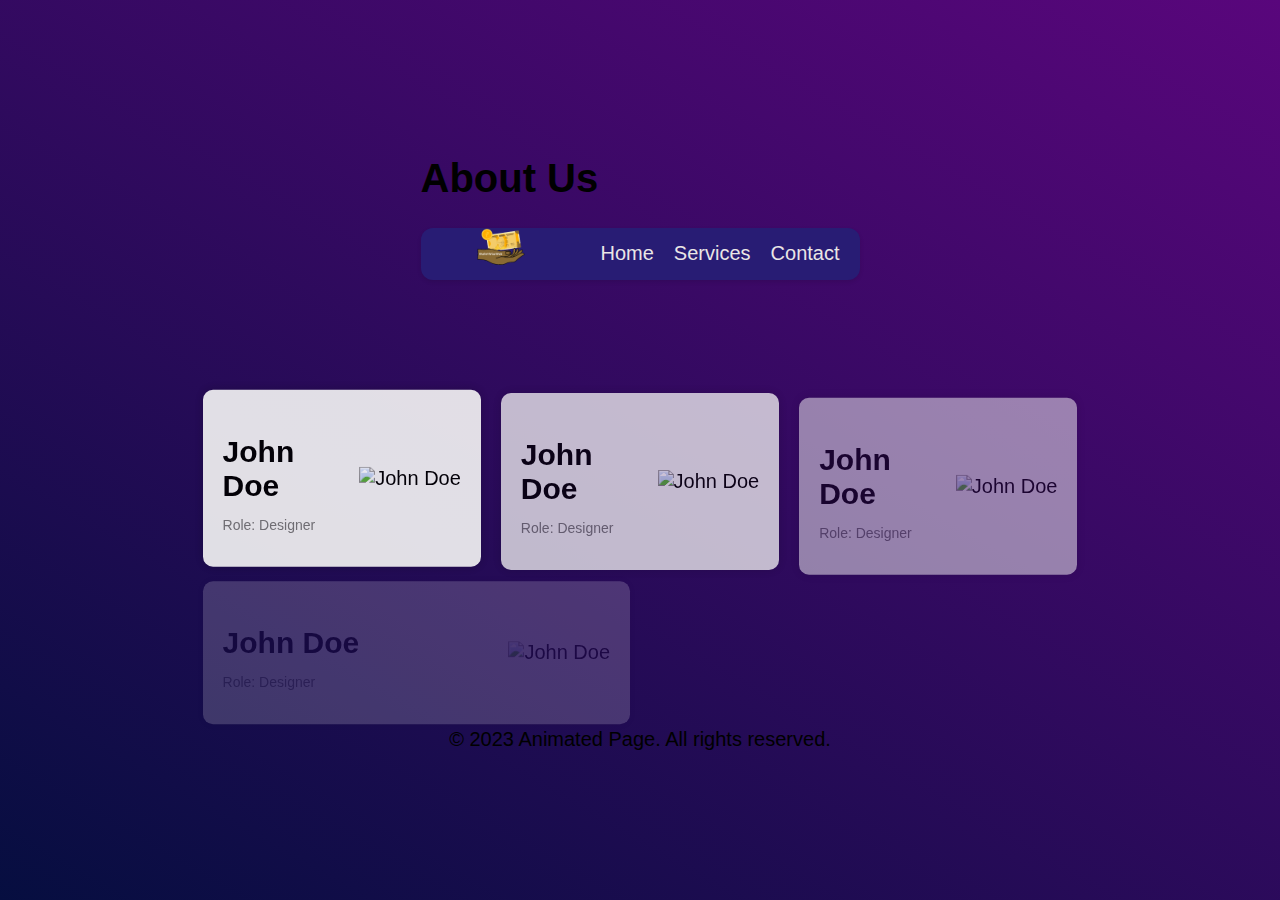
==== about.html @ c11faf38 "Add files via upload" ====
<!DOCTYPE html>
<html>

<head>
    <title>About Us - Animated Page</title>
    <link rel="stylesheet" type="text/css" href="about.css">
    <link rel="stylesheet" href="styles/login.css">
    <link rel="stylesheet" href="styles.css">
    <link rel="icon" href="Images/logo2.jpeg" type="image/x-icon">
</head>

<body>
    <header>
        <h1>About Us</h1>
        <nav class="navbar">
            <div class="logo">
                <img id="wwlogo" src="images/wwwlogo.png" alt="logo">
            </div>
            <ul class="nav-links">
                <li><a href="index.html">Home</a></li>
                <!-- <li><a href="about.html">About</a></li> -->
                <li><a href="#">Services</a></li>
                <li><a href="#">Contact</a></li>
            </ul>
            <!-- <div class="dark-mode-toggle">
                <input type="checkbox" id="dark-mode-toggle">
                <label for="dark-mode-toggle"></label>
            </div> -->
        </nav>
    </header>

    <main>
        <section id="about">
            <div class="team-members">
                <!-- Repeat the following structure for each team member -->
                <div class="team-member">
                    <div class="member-info">
                        <h2>John Doe</h2>
                        <p>Role: Designer</p>
                    </div>
                    <div class="member-image">
                        <img src="john_doe.jpg" alt="John Doe">
                    </div>
                </div>
                <div class="team-member">
                    <div class="member-info">
                        <h2>John Doe</h2>
                        <p>Role: Designer</p>
                    </div>
                    <div class="member-image">
                        <img src="john_doe.jpg" alt="John Doe">
                    </div>
                </div>
                <div class="team-member">
                    <div class="member-info">
                        <h2>John Doe</h2>
                        <p>Role: Designer</p>
                    </div>
                    <div class="member-image">
                        <img src="john_doe.jpg" alt="John Doe">
                    </div>
                </div>
                <!-- Repeat ends here -->
            </div>
            <div class="team-members">
                <!-- Repeat the following structure for each team member -->
                <div class="team-member">
                    <div class="member-info">
                        <h2>John Doe</h2>
                        <p>Role: Designer</p>
                    </div>
                    <div class="member-image">
                        <img src="john_doe.jpg" alt="John Doe">
                    </div>
                </div>
                <div class="team-member">
                    <div class="member-info">
                        <h2>John Doe</h2>
                        <p>Role: Designer</p>
                    </div>
                    <div class="member-image">
                        <img src="john_doe.jpg" alt="John Doe">
                    </div>
                </div>
                <!-- Repeat ends here -->
            </div>
        </section>
    </main>

    <footer>
        <p>&copy; 2023 Animated Page. All rights reserved.</p>
    </footer>

    <script src="https://cdnjs.cloudflare.com/ajax/libs/gsap/3.9.1/gsap.min.js"></script>
    <script src="about.js"></script>
</body>

</html>
---- about.css ----
/* Same CSS as provided earlier with minor adjustments */

/* Add styling for team members */
.team-members {
    display: flex;
    flex-wrap: wrap;
    gap: 20px;
}

.team-member {
    flex: 1;
    display: flex;
    align-items: center;
    justify-content: space-between;
    background-color: #f5f5f5;
    border-radius: 10px;
    padding: 20px;
    box-shadow: 0px 0px 10px rgba(0, 0, 0, 0.2);
    overflow: hidden;
    transition: transform 0.3s;
}

.team-member:hover {
    transform: translateY(-10px);
}

.member-info {
    flex: 1;
}

.member-image {
    flex: 1;
    text-align: right;
}

.team-member h2 {
    margin-bottom: 5px;
}

.team-member p {
    font-size: 14px;
    color: #777;
}
---- styles/login.css ----
@import url('https://fonts.googleapis.com/css?family=Montserrat:400,800');

* {
  box-sizing: border-box;
}

body {
  background: #f6f5f7;
  /* background: linear-gradient(30deg, rgb(232, 216, 151),rgb(247, 166, 134)); */
  background: linear-gradient(30deg, rgb(37 2 2), rgb(61, 64, 240));
  background: linear-gradient(30deg, rgb(6 14 64), rgb(89 6 124));
  /* background: linear-gradient(90deg, rgb(214, 156, 90),rgb(245, 207, 218),rgb(240, 210, 228),rgb(227, 126, 173)); */
  display: flex;
  justify-content: center;
  align-items: center;
  height: 100vh;
  margin: -20px 0;
  font-family: 'Montserrat', sans-serif;
  font-size: 20px;
  flex-direction: column;
}

.container {
  background: #fff;
  border-radius: 10px;
  box-shadow: 0 14px 28px rgba(0, 0, 0, 0.25),
    0 10px 10px rgba(0, 0, 0, 0.22);
  position: relative;
  overflow: hidden;
  width: 768px;
  max-width: 100%;
  min-height: 480px;
}

.form-container {
  position: absolute;
  top: 0;
  height: 100%;
  transition: all 0.6s ease-in-out;
}

.sign-in-container {
  left: 0;
  width: 50%;
  z-index: 2;
}

.sign-up-container {
  left: 0;
  width: 50%;
  opacity: 0;
  z-index: 1;
}

.overlay-container {
  position: absolute;
  top: 0;
  left: 50%;
  width: 50%;
  height: 100%;
  overflow: hidden;
  transition: transform 0.6s ease-in-out;
  z-index: 100;
}

.overlay {
  background: #ff416c;
  background: -webkit-linear-gradient(to right, #ff4b2b, #ff416c);
  background: linear-gradient(to right, #4f2e28, #031c7c);
  background-repeat: no-repeat;
  background-size: cover;
  background-position: 0 0;
  color: #fff;
  position: relative;
  left: -100%;
  height: 100%;
  width: 200%;
  transform: translateX(0);
  transition: transform 0.6s ease-in-out;
}

.overlay-panel {
  position: absolute;
  top: 0;
  display: flex;
  flex-direction: column;
  justify-content: center;
  align-items: flex-start;
  padding: 0 40px;
  height: 100%;
  width: 50%;
  text-align: left;
  transform: translateX(0);
  transition: transform 0.6s ease-in-out;
}

.overlay-left {
  transform: translateX(-20%);
}

.overlay-right {
  right: 0;
  transform: translateX(0);
}

.overlay h1 {
  font-weight: bold;
  margin: 0;
}

.overlay p {
  margin: 20px 0;
  font-size: 18px;
  line-height: 1.5;
}

.overlay button {
  border-radius: 25px;
  background: #ff416c;
  border: none;
  color: #fff;
  cursor: pointer;
  font-size: 16px;
  font-weight: bold;
  padding: 12px 24px;
  letter-spacing: 1px;
  transition: background 0.3s ease;
}

.overlay button.ghost {
  background: transparent;
  border-color: #fff;
}

.container.right-panel-active .sign-in-container {
  transform: translateX(100%);
}

.container.right-panel-active .sign-up-container {
  transform: translateX(100%);
  opacity: 1;
  z-index: 5;
  background-color: white;
}

.container.right-panel-active .overlay-container {
  transform: translateX(-100%);
}

.container.right-panel-active .overlay {
  transform: translateX(50%);
}

.container.right-panel-active .overlay-left {
  transform: translateX(0);
}

.container.right-panel-active .overlay-right {
  transform: translateX(20%);
}

#goback {
  /* text-align: right; */
  /* align-items: right; */
  color: white;
  text-decoration: none;
  font-size: 18px;
  padding: 12px;
  text-shadow: 1px 1px 2px rgba(0, 0, 0, 0.2);
  border-radius: 100px;
}

#goback:hover {
  color: rgb(246, 248, 248);
  background-color: rgb(47, 53, 235);
  text-decoration: solid;
}

.form-container {
  margin: 50px;
}

#signIn:hover {
  color: rgb(246, 248, 248);
  background-color: rgb(97, 40, 10);
}

#signUp:hover {
  color: rgb(246, 248, 248);
  background-color: rgb(47, 53, 235);
}

#text1:hover {
  /* background-color: rgb(236, 169, 161); */
  background-color: rgb(203, 207, 248);
}
#text2:hover {
  /* background-color: rgb(236, 169, 161); */
  background-color: rgb(244, 177, 132);
}

#image1 {
  width: 100px;
  margin-left: 90px;
  border: 5px solid rgba(0, 0, 0, 0.5);
  border-radius: 360px;
  align-items: center;
}

button:hover {
  background-color: #e3dfe2;
  font-size: 15px;
}

.logo img {
  display: flex;
}

#wwlogo {
  margin: 10px;
  padding: 0px;
  width: 100px;
  align-items: center;
}
---- styles.css ----
body {
    margin: 0;
    font-family: Arial, sans-serif;
}

.navbar {
    display: flex;
    justify-content: space-between;
    align-items: center;
    padding: 20px;
    background-color: #281c74;
    transition: background-color 0.3s;
    box-shadow: 0px 2px 4px rgba(0, 0, 0, 0.1);
    margin-bottom: 12vh;
    max-height: 52px;
    border-radius: 12px;
}

.logo {
    font-size: 24px;
    font-weight: bold;
}

.nav-links {
    list-style: none;
    display: flex;
    gap: 20px;
}

.nav-links li a {
    text-decoration: none;
    color: #eae6e6;
    transition: color 0.3s;
}

.dark-mode-toggle label {
    display: inline-block;
    width: 30px;
    height: 16px;
    background-color: #ccc;
    border-radius: 8px;
    cursor: pointer;
    position: relative;
}

.dark-mode-toggle input[type="checkbox"] {
    display: none;
}

.dark-mode-toggle label:before {
    content: '';
    position: absolute;
    top: 2px;
    left: 2px;
    width: 12px;
    height: 12px;
    background-color: #fff;
    border-radius: 50%;
    transition: transform 0.3s;
}

.dark-mode-toggle input:checked + label {
    background-color: #555;
}

.dark-mode-toggle input:checked + label:before {
    transform: translateX(14px);
}

/* Dark mode styles */
body.dark-mode {
    background-color: #333;
    color: #fff;
}

.navbar.dark-mode {
    background-color: #222;
}

.nav-links li a.dark-mode {
    color: #fff;
}
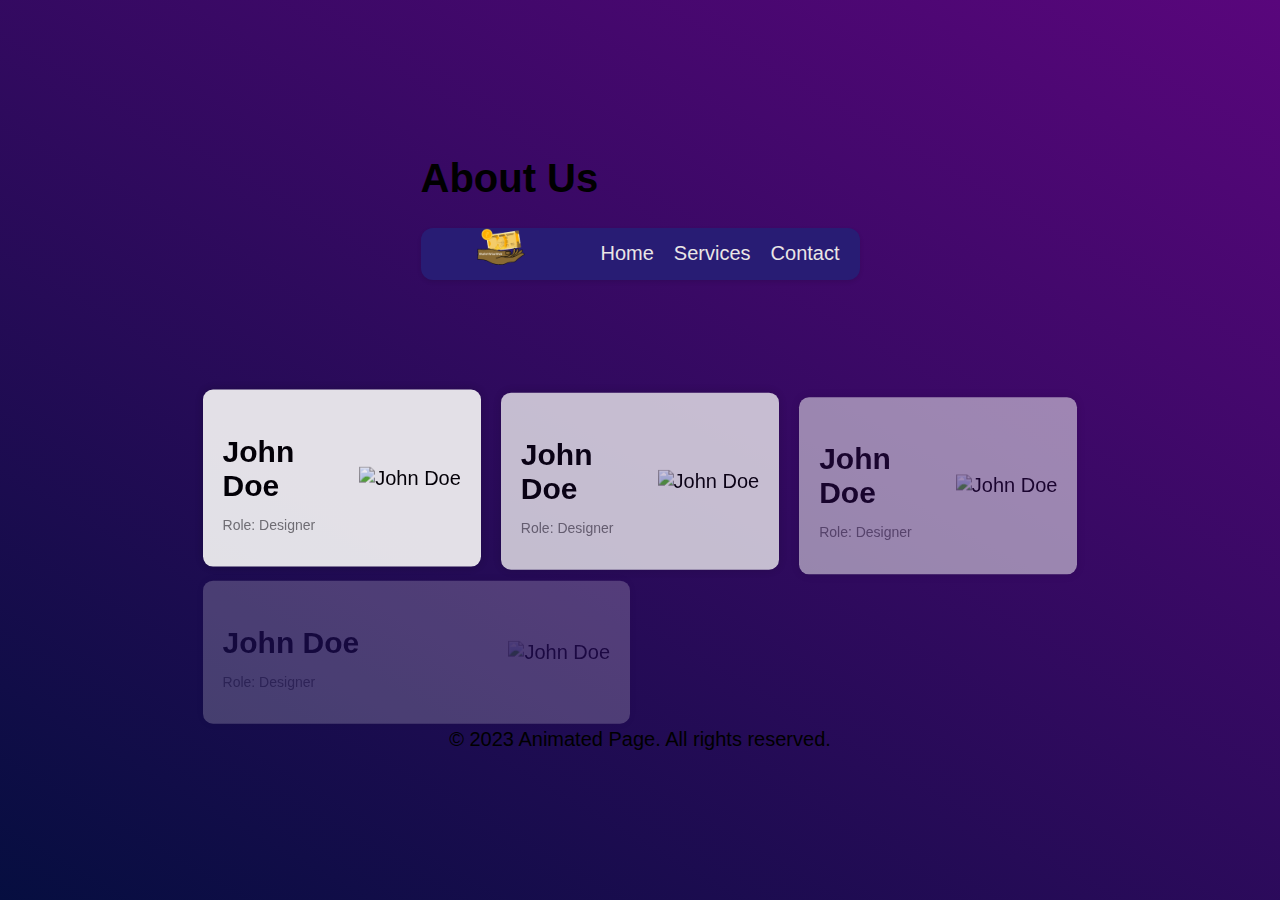
==== commit 70b1daed: "Update about.html" ====
--- a/about.html
+++ b/about.html
@@ -18,21 +18,18 @@
             </div>
             <ul class="nav-links">
                 <li><a href="index.html">Home</a></li>
-                <!-- <li><a href="about.html">About</a></li> -->
+              
                 <li><a href="#">Services</a></li>
                 <li><a href="#">Contact</a></li>
             </ul>
-            <!-- <div class="dark-mode-toggle">
-                <input type="checkbox" id="dark-mode-toggle">
-                <label for="dark-mode-toggle"></label>
-            </div> -->
+            
         </nav>
     </header>
 
     <main>
         <section id="about">
             <div class="team-members">
-                <!-- Repeat the following structure for each team member -->
+               
                 <div class="team-member">
                     <div class="member-info">
                         <h2>John Doe</h2>
@@ -60,10 +57,10 @@
                         <img src="john_doe.jpg" alt="John Doe">
                     </div>
                 </div>
-                <!-- Repeat ends here -->
+               
             </div>
             <div class="team-members">
-                <!-- Repeat the following structure for each team member -->
+                
                 <div class="team-member">
                     <div class="member-info">
                         <h2>John Doe</h2>
@@ -82,7 +79,7 @@
                         <img src="john_doe.jpg" alt="John Doe">
                     </div>
                 </div>
-                <!-- Repeat ends here -->
+               
             </div>
         </section>
     </main>
@@ -95,4 +92,4 @@
     <script src="about.js"></script>
 </body>
 
-</html>+</html>
--- a/about.css
+++ b/about.css
@@ -1,6 +1,3 @@
-/* Same CSS as provided earlier with minor adjustments */
-
-/* Add styling for team members */
 .team-members {
     display: flex;
     flex-wrap: wrap;
--- a/styles.css
+++ b/styles.css
@@ -66,8 +66,6 @@
 .dark-mode-toggle input:checked + label:before {
     transform: translateX(14px);
 }
-
-/* Dark mode styles */
 body.dark-mode {
     background-color: #333;
     color: #fff;
